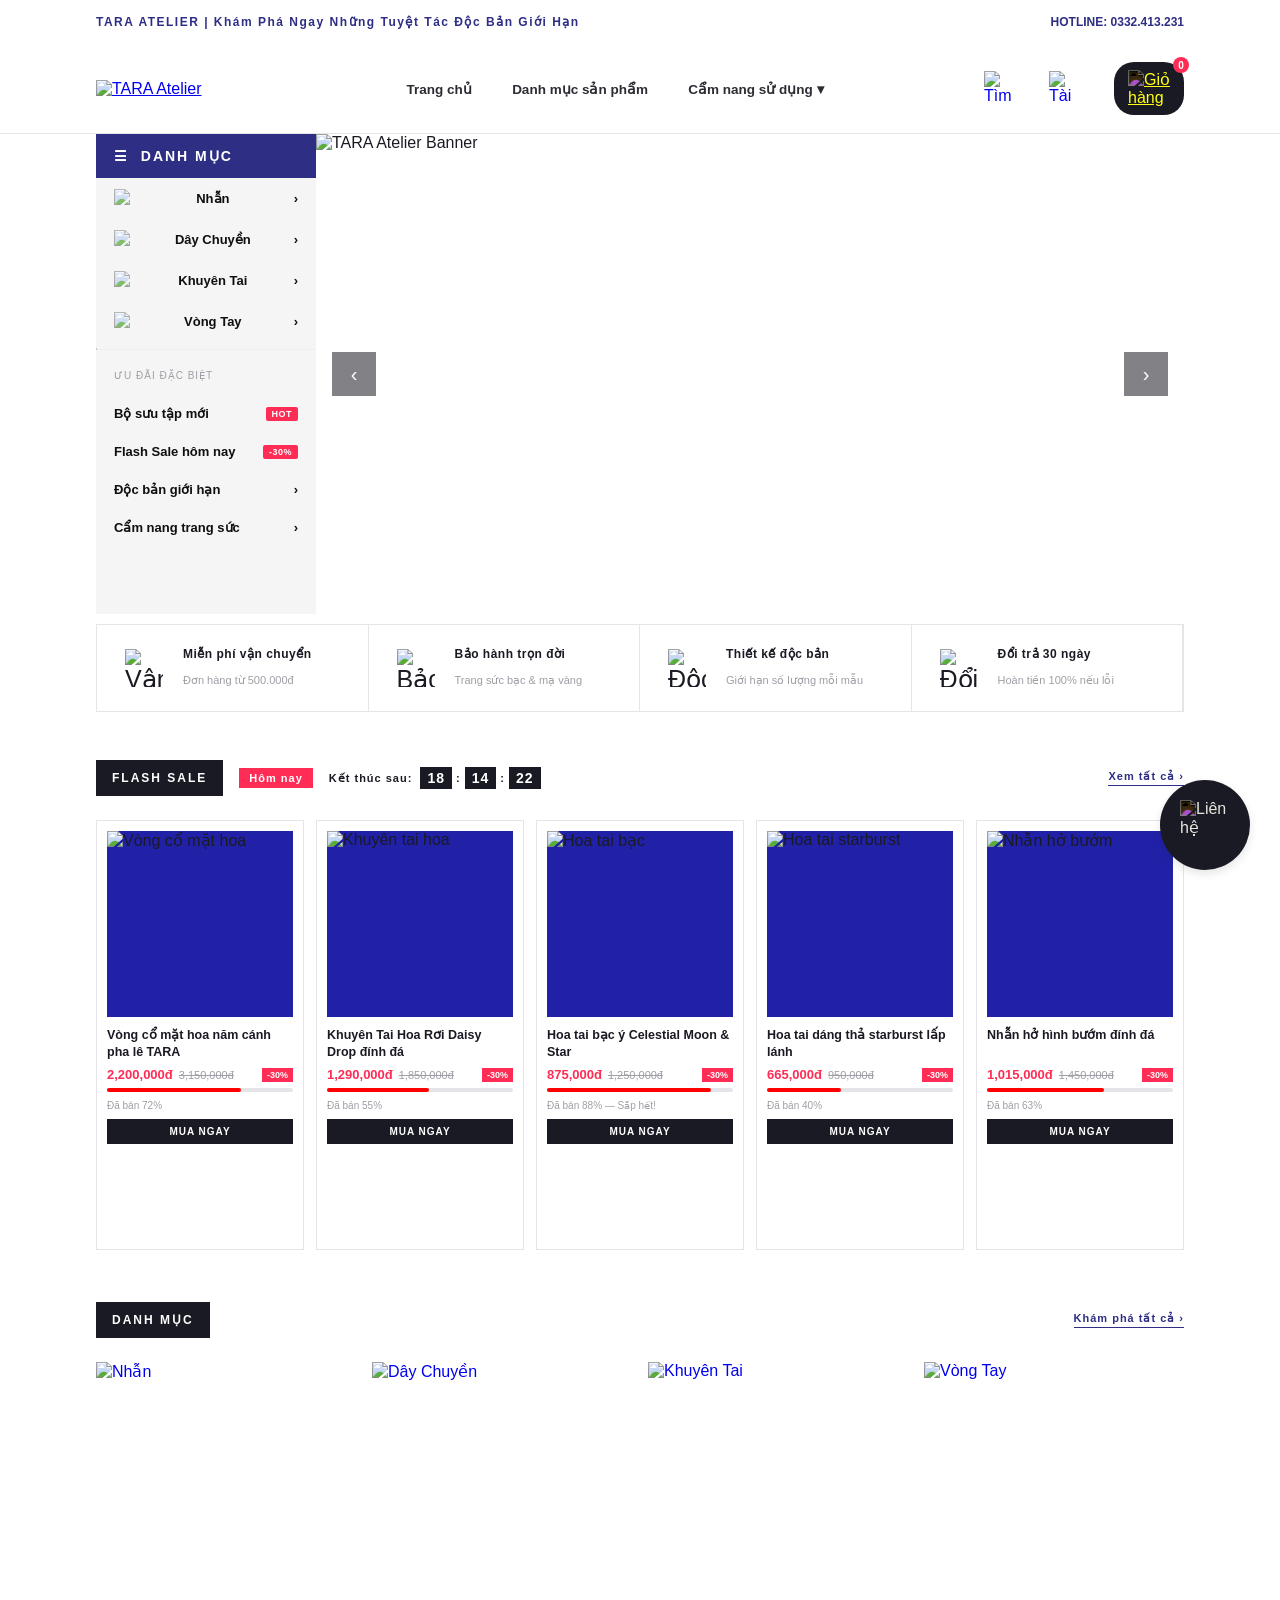
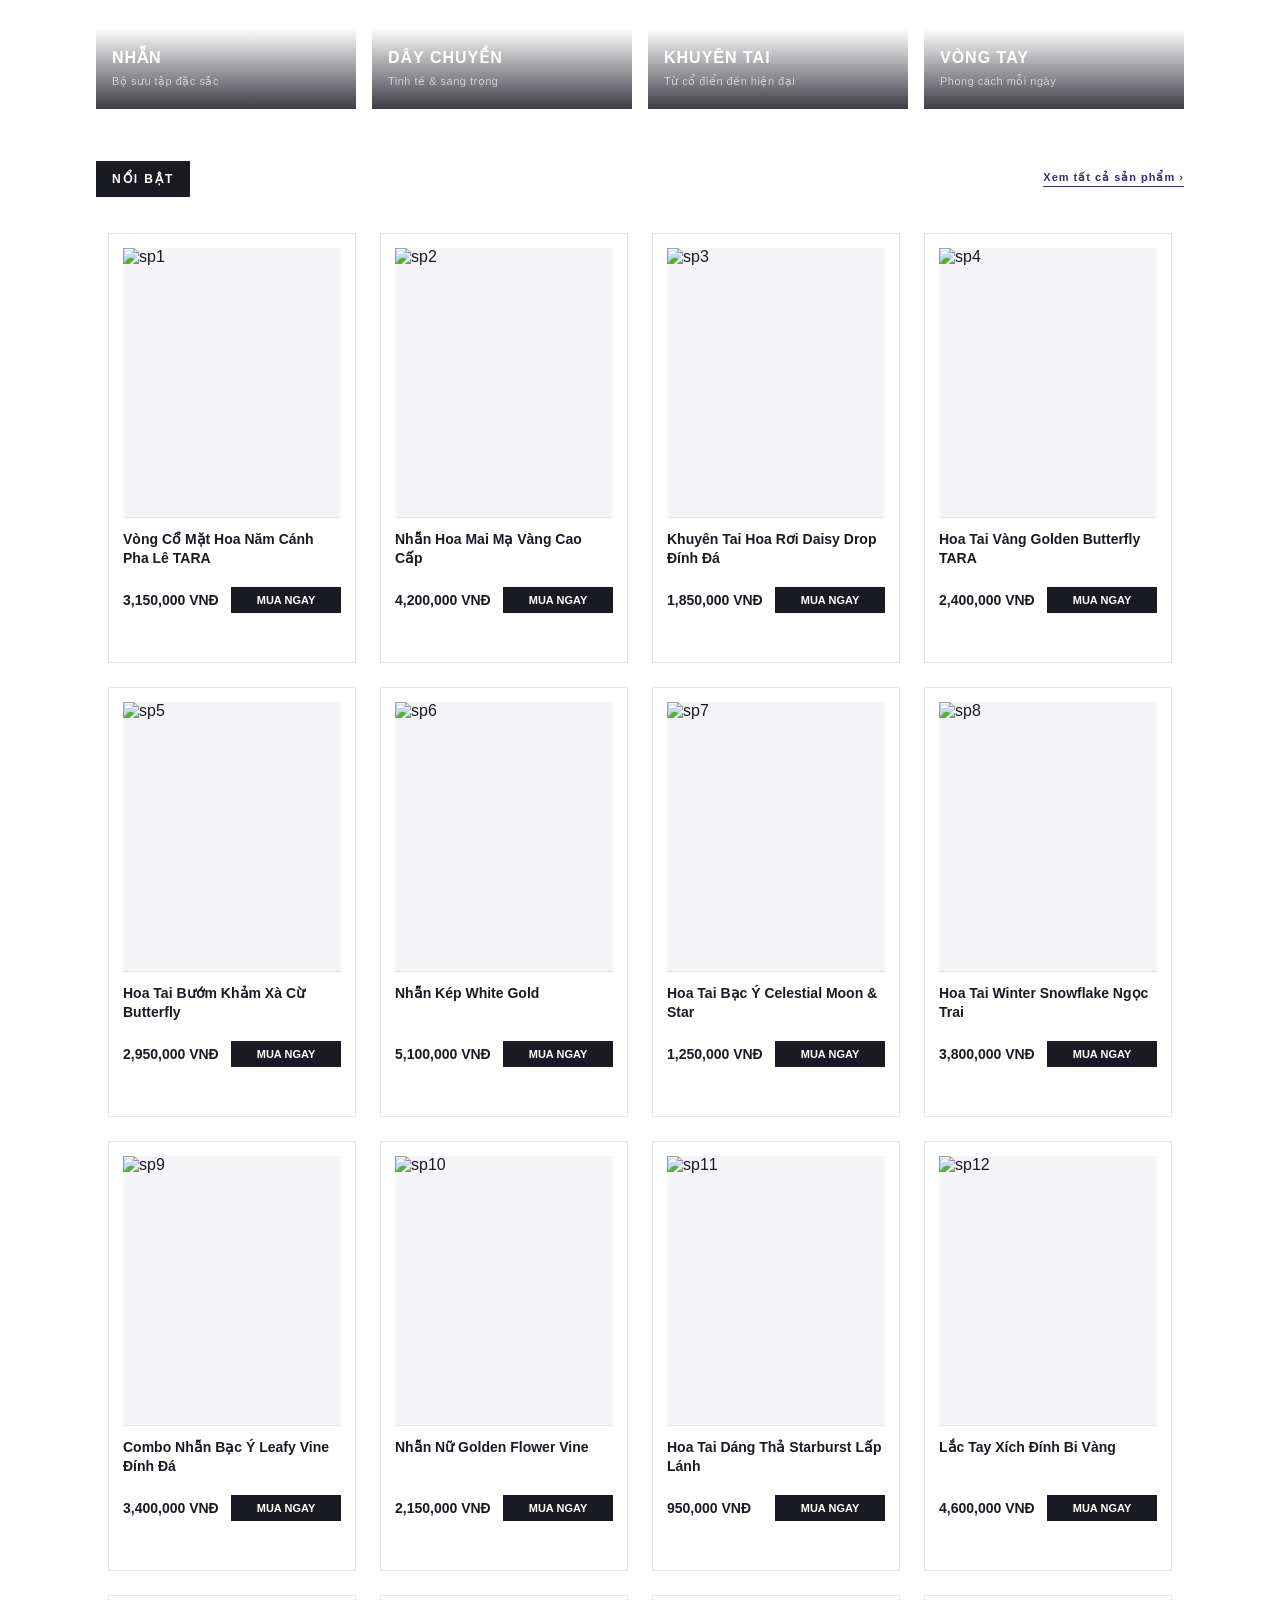
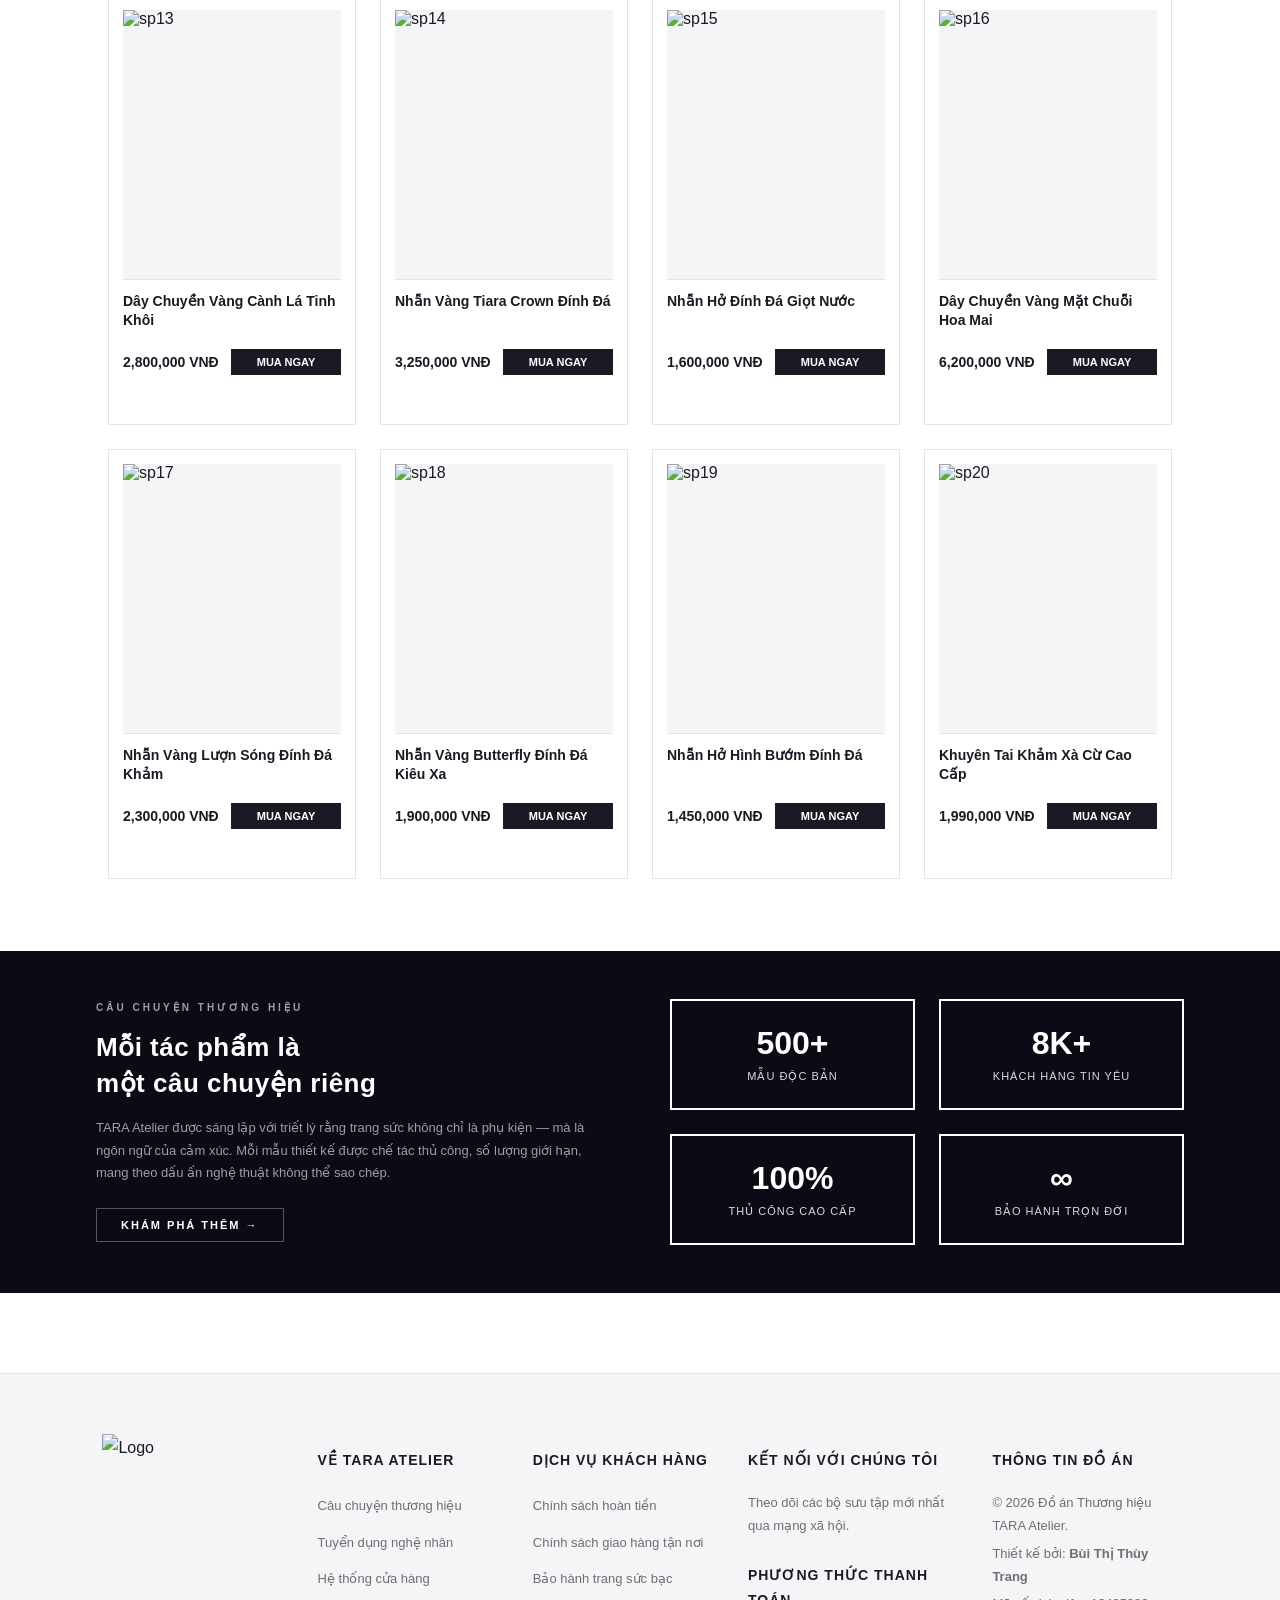
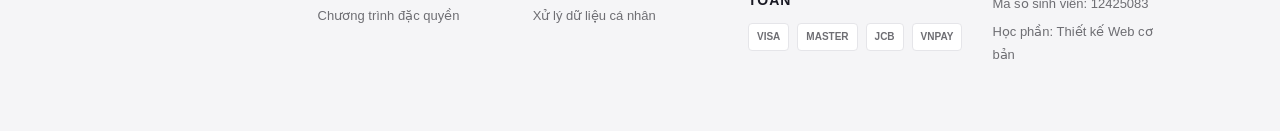
==== index.html @ 20d29745 "Add files via upload" ====
<!DOCTYPE html>
<html lang="vi">
<head>
    <meta charset="UTF-8">
    <meta name="viewport" content="width=device-width, initial-scale=1.0">
    <title>TARA Atelier | Trang Sức Thiết Kế Độc Bản</title>
    <link rel="stylesheet" href="style.css">
    <style>
        #hero-section {
            width: 85%;
            margin: 0 auto;
            display: grid;
            grid-template-columns: 220px 1fr;
            gap: 0;
            min-height: 480px;
        }

        #sidebar-nav {
            background: whitesmoke;
            padding: 0;
        }
        #sidebar-nav .sid-header {
            padding: 14px 18px;
            background: #2e2e85;
            font-size: 14px;
            font-weight: 700;
            letter-spacing: 2px;
            color: #fff;
            text-transform: uppercase;
            display: flex;
            align-items: center;
            gap: 8px;
        }
        #sidebar-nav ul { list-style: none; margin: 0; padding: 0; }
        #sidebar-nav ul li a {
            display: flex;
            align-items: center;
            justify-content: space-between;
            padding: 11px 18px;
            font-size: 13px;
            font-weight: 600;
            color: #0f0f0f;
            text-decoration: none;
            border-bottom: 1px solid rgba(255,255,255,0.06);
        }
        #sidebar-nav ul li a:hover { background-color: #e2e2e6; }
        #sidebar-nav .sid-divider {
            border-top: 1px solid whitesmoke;
            margin: 6px 0;
        }
        #sidebar-nav .sid-promo {
            padding: 14px 18px;
            font-size: 10px;
            color: #9E9EA6;
            letter-spacing: 1px;
            text-transform: uppercase;
        }
        #sidebar-nav .sid-badge {
            font-size: 9px;
            background: #FF2D55;
            color: #fff;
            padding: 2px 6px;
            border-radius: 2px;
            letter-spacing: 0.5px;
        }
        #hero-slideshow {
            width: 100%;
            height: 480px;
            overflow: hidden;
            position: relative;
        }
        #hero-slideshow img {
            width: 100%;
            height: 100%;
            object-fit: cover;
            display: block;
        }
        #benefits-bar {
            width: 85%;
            margin: 10px auto;
            display: grid;
            grid-template-columns: repeat(4, 1fr);
            border: 1px solid #E5E5E9;
        }
        .benefit-item {
            display: flex;
            align-items: center;
            font-size: 25px;
            gap: 12px;
            padding: 16px 20px;
            border-right: 1px solid #E5E5E9;
        }
        .benefit-icon {
            width: 54px;
            height: 54px;
            display: flex;
            align-items: center;
            justify-content: center;
            flex-shrink: 0;
            padding: 8px;
        }
        .benefit-icon img {
            width: 100%;
            height: 100%;
            object-fit: contain;
        }
        .sid-icon {
            width: 18px;
            height: 18px;
            object-fit: contain;
            opacity: 0.75;
            flex-shrink: 0;
        }
        .benefit-text strong {
            display: block;
            font-size: 12px;
            font-weight: 700;
            color: #1A1A24;
            letter-spacing: 0.5px;
        }
        .benefit-text span {
            font-size: 11px;
            color: #9E9EA6;
        }

        #flash-sale-section {
            width: 85%;
            margin: 48px auto 0;
        }
        .section-header {
            display: flex;
            align-items: center;
            justify-content: space-between;
            margin-bottom: 24px;
        }
        .section-title-block {
            display: flex;
            align-items: center;
            gap: 16px;
        }
        .section-label {
            background: #1A1A24;
            color: #fff;
            font-size: 12px;
            font-weight: bolder;
            letter-spacing: 2px;
            text-transform: uppercase;
            padding: 0 16px;
            height: 36px;
            display: flex;
            align-items: center;
        }
        .flash-badge {
            background: #FF2D55;
            color: #fff;
            font-size: 11px;
            font-weight: 700;
            padding: 4px 10px;
            letter-spacing: 1px;
            display: flex;
            align-items: center;
        }
        #flash-countdown {
            font-size: 11px;
            font-weight: 700;
            color: #1A1A24;
            letter-spacing: 1px;
            display: flex;
            align-items: center;
            gap: 4px;
        }
        #flash-countdown .tc {
            background: #1A1A24;
            color: #fff;
            padding: 3px 7px;
            font-size: 14px;
        }
        .see-all-link {
            font-size: 11px;
            font-weight: 700;
            color: #2e2e85;
            text-decoration: none;
            letter-spacing: 1px;
            border-bottom: 1px solid #2e2e85;
            padding-bottom: 2px;
        }
        .see-all-link:hover { opacity: 0.7; }
        #flash-sale-row {
            display: grid;
            grid-template-columns: repeat(5, 1fr);
            gap: 12px;
        }
        .flash-item {
            position: relative;
            background: #fff;
            border: 1px solid #E5E5E9;
            padding: 10px;
            display: flex;
            flex-direction: column;
            cursor: pointer;
        }
        .flash-item .fi-img-wrap {
            width: 100%;
            aspect-ratio: 1;
            background: #2121a7;
            overflow: hidden;
            margin-bottom: 10px;
        }
        .flash-item .fi-img-wrap img {
            width: 100%;
            height: 100%;
            object-fit: cover;
        }
        .flash-item .fi-name {
            font-size: 12.5px;
            font-weight: 600;
            color: #1A1A24;
            line-height: 1.35;
            margin-bottom: 6px;
            min-height: 34px;
        }
        .flash-item .fi-price-row {
            display: flex;
            align-items: center;
            gap: 6px;
            margin-bottom: 6px;
        }
        .flash-item .fi-price {
            font-size: 13px;
            font-weight: 700;
            color: #FF2D55;
        }
        .flash-item .fi-old-price {
            font-size: 11px;
            color: #9E9EA6;
            text-decoration: line-through;
        }
        .flash-item .fi-discount {
            font-size: 9px;
            font-weight: 700;
            background: #FF2D55;
            color: #fff;
            padding: 2px 5px;
            margin-left: auto;
        }

        .fi-progress-wrap {
            width: 100%;
            height: 4px;
            background: #E5E5E9;
            border-radius: 2px;
            margin-bottom: 8px;
        }
        .fi-progress-bar {
            height: 100%;
            background-color: red;
            border-radius: 2px;
        }
        .fi-sold-text {
            font-size: 10px;
            color: #9E9EA6;
            margin-bottom: 8px;
        }
        .flash-item .btn-add-to-cart {
            width: 100%;
            padding: 6px 0;
            text-align: center;
            font-size: 10px;
            font-weight: 700;
            letter-spacing: 1px;
            background: #1A1A24;
            border: 1px solid #1A1A24;
            color: #fff;
            cursor: pointer;
        }
        .flash-item .btn-add-to-cart:hover { background: #2e2e85 }
        
        #category-showcase {
            width: 85%;
            margin: 52px auto 0;
        }
        #cat-grid {
            display: grid;
            grid-template-columns: repeat(4, 1fr);
            gap: 16px;
        }
        .cat-card {
            position: relative;
            overflow: hidden;
            aspect-ratio: 3/4;
            cursor: pointer;
            display: flex;
            align-items: flex-end;
        }
        .cat-card img {
            position: absolute;
            width: 100%;
            height: 100%;
            object-fit: cover;
            transition: transform .4s ease;
        }
        .cat-card:hover img { transform: scale(1.06); }
        .cat-card-overlay {
            position: relative;
            z-index: 2;
            width: 100%;
            padding: 20px 16px;
            background: linear-gradient(to top, rgba(26,26,36,.85) 0%, transparent 100%);
        }
        .cat-card-overlay h3 {
            font-size: 16px;
            font-weight: 700;
            color: #fff;
            letter-spacing: 1px;
            margin: 0 0 4px 0;
            text-transform: uppercase;
        }
        .cat-card-overlay span {
            font-size: 11px;
            color: rgba(255,255,255,0.65);
            letter-spacing: 0.5px;
        }

        #featured-products {
            width: 85%;
            margin: 52px auto 0;
        }

        #brand-strip {
            width: 100%;
            background: #0b0b16;
            margin: 60px 0 0;
            padding: 48px 0;
        }
        #brand-strip-inner {
            width: 85%;
            margin: 0 auto;
            display: grid;
            grid-template-columns: 1fr 1fr;
            gap: 60px;
            align-items: center;
        }
        .brand-story-text .bs-tag {
            font-size: 10px;
            font-weight: 700;
            letter-spacing: 3px;
            color: #9E9EA6;
            text-transform: uppercase;
            display: block;
            margin-bottom: 16px;
        }
        .brand-story-text h2 {
            font-size: 26px;
            font-weight: 700;
            color: #fff;
            line-height: 1.4;
            margin: 0 0 16px;
            letter-spacing: 0.5px;
        }
        .brand-story-text p {
            font-size: 13px;
            color: #9E9EA6;
            line-height: 1.7;
            margin: 0 0 24px;
        }
        .brand-story-text a {
            display: inline-block;
            font-size: 11px;
            font-weight: 700;
            letter-spacing: 2px;
            color: #fff;
            text-decoration: none;
            border: 1px solid rgba(255,255,255,0.3);
            padding: 10px 24px;
            transition: border-color .2s;
            text-transform: uppercase;
        }
        .brand-story-text a:hover { border-color: #fff; }
        .brand-stats {
            display: grid;
            grid-template-columns: 1fr 1fr;
            gap: 24px;
        }
        .bs-stat {
            border: 2px solid white;
            padding: 24px 20px;
            text-align: center;
        }
        .bs-stat .bs-num {
            font-size: 32px;
            font-weight: 700;
            color: #fff;
            display: block;
            margin-bottom: 4px;
        }
        .bs-stat .bs-desc {
            font-size: 11px;
            color: #d9d9e0;
            letter-spacing: 1px;
            text-transform: uppercase;
        }

        @media (max-width: 767px) {
            #hero-section { grid-template-columns: 1fr; }
            #sidebar-nav { display: none; }
            #hero-slideshow { height: 220px; }
            #benefits-bar { grid-template-columns: 1fr 1fr; }
            .benefit-item:nth-child(2) { border-right: none; }
            .benefit-item:nth-child(3) { border-right: 1px solid #E5E5E9; }
            #flash-sale-row { grid-template-columns: repeat(2, 1fr); }
            #cat-grid { grid-template-columns: repeat(2, 1fr); }
            #flash-sale-section, #category-showcase, #featured-products { width: 95%; }
            #hero-section, #benefits-bar { width: 100%; }
            #brand-strip-inner { grid-template-columns: 1fr; gap: 30px; }
        }
        @media (min-width: 768px) and (max-width: 1179px) {
            #hero-section { grid-template-columns: 180px 1fr; width: 95%; }
            #benefits-bar { width: 95%; }
            #flash-sale-row { grid-template-columns: repeat(3, 1fr); }
            #cat-grid { grid-template-columns: repeat(2, 1fr); }
            #flash-sale-section, #category-showcase, #featured-products { width: 95%; }
        }
    </style>
</head>
<body>
    <div id="top">
        <div id="top-content">
            <div id="top-left">TARA ATELIER | Khám Phá Ngay Những Tuyệt Tác Độc Bản Giới Hạn</div>
            <div id="top-right">HOTLINE: 0332.413.231</div>
        </div>
    </div>

    <div id="header">
        <div id="banner">
            <div class="logo">
                <a href="index.html"><img src="images/logoTara.png" alt="TARA Atelier"></a>
            </div>
            <div id="menu">
                <ul>
                    <li><a href="index.html">Trang chủ</a></li>
                    <li>
                        <a href="sanpham.html">Danh mục sản phẩm</a>
                        <ul>
                            <li><a href="sanpham.html#nhan">Nhẫn</a></li>
                            <li><a href="sanpham.html#daychuyen">Dây Chuyền</a></li>
                            <li><a href="sanpham.html#khuyentai">Khuyên Tai</a></li>
                            <li><a href="sanpham.html#vongtay">Vòng Tay</a></li>
                        </ul>
                    </li>
                    <li>
                        <a href="camnang.html">Cẩm nang sử dụng ▾</a>
                        <ul>
                            <li><a href="camnang.html#sizeNhan">Cách đo size nhẫn</a></li>
                            <li><a href="camnang.html#bao-quan">Bảo quản trang sức bạc</a></li>
                        </ul>
                    </li>
                </ul>
            </div>
            <div class="header-right-icons">
                <a href="#" class="nav-icon-link" title="Tìm kiếm">
                    <img src="images/find.png" alt="Tìm kiếm" class="nav-img-icon">
                </a>
                <a href="taikhoan.html" class="nav-icon-link" title="Tài khoản">
                    <img src="images/account.png" alt="Tài khoản" class="nav-img-icon">
                </a>
                <div id="cart-content" title="Giỏ hàng">
                    <a href="giohang.html"><img src="images/cart.png" alt="Giỏ hàng" class="nav-img-icon cart-icon-img"></a>
                    <span class="cart-badge">0</span>
                </div>
            </div>
        </div>
    </div>

    <div id="hero-section">
        <nav id="sidebar-nav">
            <div class="sid-header">☰ &nbsp;Danh mục</div>
            <ul>
                <li><a href="#"><img src="images/icon-nhan.png" class="sid-icon" alt="Nhẫn"> Nhẫn <span class="sid-arrow">›</span></a></li>
                <li><a href="#"><img src="images/icon-daychuyen.png" class="sid-icon" alt="Dây Chuyền"> Dây Chuyền <span class="sid-arrow">›</span></a></li>
                <li><a href="#"><img src="images/icon-khuyentai.png" class="sid-icon" alt="Khuyên Tai"> Khuyên Tai <span class="sid-arrow">›</span></a></li>
                <li><a href="#"><img src="images/icon-vongtay.png" class="sid-icon" alt="Vòng Tay"> Vòng Tay <span class="sid-arrow">›</span></a></li>
            </ul>
            <hr class="sid-divider">
            <div class="sid-promo">Ưu đãi đặc biệt</div>
            <ul>
                <li>
                    <a href="sanpham.html">
                        Bộ sưu tập mới
                        <span class="sid-badge">HOT</span>
                    </a>
                </li>
                <li>
                    <a href="sanpham.html">
                        Flash Sale hôm nay
                        <span class="sid-badge">-30%</span>
                    </a>
                </li>
                <li><a href="sanpham.html">Độc bản giới hạn <span class="sid-arrow">›</span></a></li>
                <li><a href="camnang.html">Cẩm nang trang sức <span class="sid-arrow">›</span></a></li>
            </ul>
        </nav>
        <div id="slideshow">
            <img id="banner-img" src="images/banner1.jpg" alt="TARA Atelier Banner">
        </div>
    </div>

    <div id="benefits-bar">
        <div class="benefit-item">
            <div class="benefit-icon">
                <img src="images/icon-vanchuyen.jpg" alt="Vận chuyển">
            </div>
            <div class="benefit-text">
                <strong>Miễn phí vận chuyển</strong>
                <span>Đơn hàng từ 500.000đ</span>
            </div>
        </div>
        <div class="benefit-item">
            <div class="benefit-icon">
                <img src="images/icon-baohanh.png" alt="Bảo hành">
            </div>
            <div class="benefit-text">
                <strong>Bảo hành trọn đời</strong>
                <span>Trang sức bạc &amp; mạ vàng</span>
            </div>
        </div>
        <div class="benefit-item">
            <div class="benefit-icon">
                <img src="images/icon-docban.png" alt="Độc bản">
            </div>
            <div class="benefit-text">
                <strong>Thiết kế độc bản</strong>
                <span>Giới hạn số lượng mỗi mẫu</span>
            </div>
        </div>
        <div class="benefit-item">
            <div class="benefit-icon">
                <img src="images/icon-doitra.jpg" alt="Đổi trả">
            </div>
            <div class="benefit-text">
                <strong>Đổi trả 30 ngày</strong>
                <span>Hoàn tiền 100% nếu lỗi</span>
            </div>
        </div>
    </div>

    <div id="flash-sale-section">
        <div class="section-header">
            <div class="section-title-block">
                <div class="section-label">Flash Sale</div>
                <div class="flash-badge">Hôm nay</div>
                <div id="flash-countdown">
                    Kết thúc sau:&nbsp;
                    <span class="tc" id="fc-h">00</span> :
                    <span class="tc" id="fc-m">00</span> :
                    <span class="tc" id="fc-s">00</span>
                </div>
            </div>
            <a href="sanpham.html" class="see-all-link">Xem tất cả ›</a>
        </div>

        <div id="flash-sale-row">
            <div class="flash-item product-item">
                <div class="fi-img-wrap">
                    <img src="images/sp1.jpg" alt="Vòng cổ mặt hoa">
                </div>
                <div class="fi-name">Vòng cổ mặt hoa năm cánh pha lê TARA</div>
                <div class="fi-price-row">
                    <span class="fi-price">2,200,000đ</span>
                    <span class="fi-old-price">3,150,000đ</span>
                    <span class="fi-discount">-30%</span>
                </div>
                <div class="fi-progress-wrap"><div class="fi-progress-bar" style="width:72%"></div></div>
                <div class="fi-sold-text">Đã bán 72%</div>
                <button class="btn-add-to-cart">MUA NGAY</button>
                <p class="name" style="display:none">Vòng cổ mặt hoa năm cánh pha lê TARA</p>
                <span class="price" style="display:none">2200000</span>
            </div>
            <div class="flash-item product-item">
                <div class="fi-img-wrap">
                    <img src="images/sp3.jpg" alt="Khuyên tai hoa">
                </div>
                <div class="fi-name">Khuyên Tai Hoa Rơi Daisy Drop đính đá</div>
                <div class="fi-price-row">
                    <span class="fi-price">1,290,000đ</span>
                    <span class="fi-old-price">1,850,000đ</span>
                    <span class="fi-discount">-30%</span>
                </div>
                <div class="fi-progress-wrap"><div class="fi-progress-bar" style="width:55%"></div></div>
                <div class="fi-sold-text">Đã bán 55%</div>
                <button class="btn-add-to-cart">MUA NGAY</button>
                <p class="name" style="display:none">Khuyên Tai Hoa Rơi Daisy Drop đính đá</p>
                <span class="price" style="display:none">1290000</span>
            </div>
            <div class="flash-item product-item">
                <div class="fi-img-wrap">
                    <img src="images/sp7.jpg" alt="Hoa tai bạc">
                </div>
                <div class="fi-name">Hoa tai bạc ý Celestial Moon &amp; Star</div>
                <div class="fi-price-row">
                    <span class="fi-price">875,000đ</span>
                    <span class="fi-old-price">1,250,000đ</span>
                    <span class="fi-discount">-30%</span>
                </div>
                <div class="fi-progress-wrap"><div class="fi-progress-bar" style="width:88%"></div></div>
                <div class="fi-sold-text">Đã bán 88% — Sắp hết!</div>
                <button class="btn-add-to-cart">MUA NGAY</button>
                <p class="name" style="display:none">Hoa tai bạc ý Celestial Moon & Star</p>
                <span class="price" style="display:none">875000</span>
            </div>
            <div class="flash-item product-item">
                <div class="fi-img-wrap">
                    <img src="images/sp11.jpg" alt="Hoa tai starburst">
                </div>
                <div class="fi-name">Hoa tai dáng thả starburst lấp lánh</div>
                <div class="fi-price-row">
                    <span class="fi-price">665,000đ</span>
                    <span class="fi-old-price">950,000đ</span>
                    <span class="fi-discount">-30%</span>
                </div>
                <div class="fi-progress-wrap"><div class="fi-progress-bar" style="width:40%"></div></div>
                <div class="fi-sold-text">Đã bán 40%</div>
                <button class="btn-add-to-cart">MUA NGAY</button>
                <p class="name" style="display:none">Hoa tai dáng thả starburst lấp lánh</p>
                <span class="price" style="display:none">665000</span>
            </div>
            <div class="flash-item product-item">
                <div class="fi-img-wrap">
                    <img src="images/sp19.jpg" alt="Nhẫn hở bướm">
                </div>
                <div class="fi-name">Nhẫn hở hình bướm đính đá</div>
                <div class="fi-price-row">
                    <span class="fi-price">1,015,000đ</span>
                    <span class="fi-old-price">1,450,000đ</span>
                    <span class="fi-discount">-30%</span>
                </div>
                <div class="fi-progress-wrap"><div class="fi-progress-bar" style="width:63%"></div></div>
                <div class="fi-sold-text">Đã bán 63%</div>
                <button class="btn-add-to-cart">MUA NGAY</button>
                <p class="name" style="display:none">Nhẫn hở hình bướm đính đá</p>
                <span class="price" style="display:none">1015000</span>
            </div>
        </div>
    </div>

    <div id="category-showcase">
        <div class="section-header">
            <div class="section-title-block">
                <div class="section-label">Danh Mục</div>
            </div>
            <a href="sanpham.html" class="see-all-link">Khám phá tất cả ›</a>
        </div>
        <div id="cat-grid">
            <a href="sanpham.html#nhan" style="text-decoration:none;">
                <div class="cat-card cat-bg-1">
                    <img src="images/sp2.jpg" alt="Nhẫn">
                    <div class="cat-card-overlay">
                        <h3>Nhẫn</h3>
                        <span>Bộ sưu tập đặc sắc</span>
                    </div>
                </div>
            </a>
            <a href="sanpham.html#daychuyen" style="text-decoration:none;">
                <div class="cat-card cat-bg-2">
                    <img src="images/sp13.jpg" alt="Dây Chuyền">
                    <div class="cat-card-overlay">
                        <h3>Dây Chuyền</h3>
                        <span>Tinh tế & sang trọng</span>
                    </div>
                </div>
            </a>
            <a href="sanpham.html#khuyentai" style="text-decoration:none;">
                <div class="cat-card cat-bg-3">
                    <img src="images/sp4.jpg" alt="Khuyên Tai">
                    <div class="cat-card-overlay">
                        <h3>Khuyên Tai</h3>
                        <span>Từ cổ điển đến hiện đại</span>
                    </div>
                </div>
            </a>
            <a href="sanpham.html#vongtay" style="text-decoration:none;">
                <div class="cat-card cat-bg-4">
                    <img src="images/sp12.jpg" alt="Vòng Tay">
                    <div class="cat-card-overlay">
                        <h3>Vòng Tay</h3>
                        <span>Phong cách mỗi ngày</span>
                    </div>
                </div>
            </a>
        </div>
    </div>

    <div id="featured-products">
        <div class="section-header">
            <div class="section-title-block">
                <div class="section-label">Nổi Bật</div>
            </div>
            <a href="sanpham.html" class="see-all-link">Xem tất cả sản phẩm ›</a>
        </div>

        <div class="list-product-new">
            <div class="col-3"><div class="product-item">
                <div class="photo-wrap"><img src="images/sp1.jpg" class="sp-img" alt="sp1"></div>
                <p class="name">Vòng cổ mặt hoa năm cánh pha lê TARA</p>
                <div class="product-meta">
                    <span class="price">3,150,000 VNĐ</span>
                    <button class="btn-add-to-cart">MUA NGAY</button>
                </div>
            </div></div>
            <div class="col-3"><div class="product-item">
                <div class="photo-wrap"><img src="images/sp2.jpg" class="sp-img" alt="sp2"></div>
                <p class="name">Nhẫn hoa mai mạ vàng cao cấp</p>
                <div class="product-meta">
                    <span class="price">4,200,000 VNĐ</span>
                    <button class="btn-add-to-cart">MUA NGAY</button>
                </div>
            </div></div>
            <div class="col-3"><div class="product-item">
                <div class="photo-wrap"><img src="images/sp3.jpg" class="sp-img" alt="sp3"></div>
                <p class="name">Khuyên Tai Hoa Rơi Daisy Drop đính đá</p>
                <div class="product-meta">
                    <span class="price">1,850,000 VNĐ</span>
                    <button class="btn-add-to-cart">MUA NGAY</button>
                </div>
            </div></div>
            <div class="col-3"><div class="product-item">
                <div class="photo-wrap"><img src="images/sp4.jpg" class="sp-img" alt="sp4"></div>
                <p class="name">Hoa tai vàng golden butterfly TARA</p>
                <div class="product-meta">
                    <span class="price">2,400,000 VNĐ</span>
                    <button class="btn-add-to-cart">MUA NGAY</button>
                </div>
            </div></div>
            <div class="col-3"><div class="product-item">
                <div class="photo-wrap"><img src="images/sp5.jpg" class="sp-img" alt="sp5"></div>
                <p class="name">Hoa tai bướm khảm xà cừ butterfly</p>
                <div class="product-meta">
                    <span class="price">2,950,000 VNĐ</span>
                    <button class="btn-add-to-cart">MUA NGAY</button>
                </div>
            </div></div>
            <div class="col-3"><div class="product-item">
                <div class="photo-wrap"><img src="images/sp6.jpg" class="sp-img" alt="sp6"></div>
                <p class="name">Nhẫn kép White gold</p>
                <div class="product-meta">
                    <span class="price">5,100,000 VNĐ</span>
                    <button class="btn-add-to-cart">MUA NGAY</button>
                </div>
            </div></div>
            <div class="col-3"><div class="product-item">
                <div class="photo-wrap"><img src="images/sp7.jpg" class="sp-img" alt="sp7"></div>
                <p class="name">Hoa tai bạc ý Celestial Moon &amp; Star</p>
                <div class="product-meta">
                    <span class="price">1,250,000 VNĐ</span>
                    <button class="btn-add-to-cart">MUA NGAY</button>
                </div>
            </div></div>
            <div class="col-3"><div class="product-item">
                <div class="photo-wrap"><img src="images/sp8.jpg" class="sp-img" alt="sp8"></div>
                <p class="name">Hoa tai winter snowflake ngọc trai</p>
                <div class="product-meta">
                    <span class="price">3,800,000 VNĐ</span>
                    <button class="btn-add-to-cart">MUA NGAY</button>
                </div>
            </div></div>
            <div class="col-3"><div class="product-item">
                <div class="photo-wrap"><img src="images/sp9.jpg" class="sp-img" alt="sp9"></div>
                <p class="name">Combo nhẫn bạc ý leafy vine đính đá</p>
                <div class="product-meta">
                    <span class="price">3,400,000 VNĐ</span>
                    <button class="btn-add-to-cart">MUA NGAY</button>
                </div>
            </div></div>
            <div class="col-3"><div class="product-item">
                <div class="photo-wrap"><img src="images/sp10.jpg" class="sp-img" alt="sp10"></div>
                <p class="name">Nhẫn nữ Golden flower vine</p>
                <div class="product-meta">
                    <span class="price">2,150,000 VNĐ</span>
                    <button class="btn-add-to-cart">MUA NGAY</button>
                </div>
            </div></div>
            <div class="col-3"><div class="product-item">
                <div class="photo-wrap"><img src="images/sp11.jpg" class="sp-img" alt="sp11"></div>
                <p class="name">Hoa tai dáng thả starburst lấp lánh</p>
                <div class="product-meta">
                    <span class="price">950,000 VNĐ</span>
                    <button class="btn-add-to-cart">MUA NGAY</button>
                </div>
            </div></div>
            <div class="col-3"><div class="product-item">
                <div class="photo-wrap"><img src="images/sp12.jpg" class="sp-img" alt="sp12"></div>
                <p class="name">Lắc tay xích đính bi vàng</p>
                <div class="product-meta">
                    <span class="price">4,600,000 VNĐ</span>
                    <button class="btn-add-to-cart">MUA NGAY</button>
                </div>
            </div></div>
            <div class="col-3"><div class="product-item">
                <div class="photo-wrap"><img src="images/sp13.jpg" class="sp-img" alt="sp13"></div>
                <p class="name">Dây chuyền vàng cành lá tinh khôi</p>
                <div class="product-meta">
                    <span class="price">2,800,000 VNĐ</span>
                    <button class="btn-add-to-cart">MUA NGAY</button>
                </div>
            </div></div>
            <div class="col-3"><div class="product-item">
                <div class="photo-wrap"><img src="images/sp14.jpg" class="sp-img" alt="sp14"></div>
                <p class="name">Nhẫn vàng tiara crown đính đá</p>
                <div class="product-meta">
                    <span class="price">3,250,000 VNĐ</span>
                    <button class="btn-add-to-cart">MUA NGAY</button>
                </div>
            </div></div>
            <div class="col-3"><div class="product-item">
                <div class="photo-wrap"><img src="images/sp15.jpg" class="sp-img" alt="sp15"></div>
                <p class="name">Nhẫn hở đính đá giọt nước</p>
                <div class="product-meta">
                    <span class="price">1,600,000 VNĐ</span>
                    <button class="btn-add-to-cart">MUA NGAY</button>
                </div>
            </div></div>
            <div class="col-3"><div class="product-item">
                <div class="photo-wrap"><img src="images/sp16.jpg" class="sp-img" alt="sp16"></div>
                <p class="name">Dây chuyền vàng mặt chuỗi hoa mai</p>
                <div class="product-meta">
                    <span class="price">6,200,000 VNĐ</span>
                    <button class="btn-add-to-cart">MUA NGAY</button>
                </div>
            </div></div>
            <div class="col-3"><div class="product-item">
                <div class="photo-wrap"><img src="images/sp17.jpg" class="sp-img" alt="sp17"></div>
                <p class="name">Nhẫn vàng lượn sóng đính đá khảm</p>
                <div class="product-meta">
                    <span class="price">2,300,000 VNĐ</span>
                    <button class="btn-add-to-cart">MUA NGAY</button>
                </div>
            </div></div>
            <div class="col-3"><div class="product-item">
                <div class="photo-wrap"><img src="images/sp18.jpg" class="sp-img" alt="sp18"></div>
                <p class="name">Nhẫn vàng butterfly đính đá kiêu xa</p>
                <div class="product-meta">
                    <span class="price">1,900,000 VNĐ</span>
                    <button class="btn-add-to-cart">MUA NGAY</button>
                </div>
            </div></div>
            <div class="col-3"><div class="product-item">
                <div class="photo-wrap"><img src="images/sp19.jpg" class="sp-img" alt="sp19"></div>
                <p class="name">Nhẫn hở hình bướm đính đá</p>
                <div class="product-meta">
                    <span class="price">1,450,000 VNĐ</span>
                    <button class="btn-add-to-cart">MUA NGAY</button>
                </div>
            </div></div>
            <div class="col-3"><div class="product-item">
                <div class="photo-wrap"><img src="images/sp20.jpg" class="sp-img" alt="sp20"></div>
                <p class="name">Khuyên tai khảm xà cừ cao cấp</p>
                <div class="product-meta">
                    <span class="price">1,990,000 VNĐ</span>
                    <button class="btn-add-to-cart">MUA NGAY</button>
                </div>
            </div></div>
        </div>
    </div>

    <div id="brand-strip">
        <div id="brand-strip-inner">
            <div class="brand-story-text">
                <span class="bs-tag">Câu chuyện thương hiệu</span>
                <h2>Mỗi tác phẩm là<br>một câu chuyện riêng</h2>
                <p>TARA Atelier được sáng lập với triết lý rằng trang sức không chỉ là phụ kiện — mà là ngôn ngữ của cảm xúc. Mỗi mẫu thiết kế được chế tác thủ công, số lượng giới hạn, mang theo dấu ấn nghệ thuật không thể sao chép.</p>
                <a href="camnang.html">Khám phá thêm →</a>
            </div>
            <div class="brand-stats">
                <div class="bs-stat">
                    <span class="bs-num">500+</span>
                    <span class="bs-desc">Mẫu độc bản</span>
                </div>
                <div class="bs-stat">
                    <span class="bs-num">8K+</span>
                    <span class="bs-desc">Khách hàng tin yêu</span>
                </div>
                <div class="bs-stat">
                    <span class="bs-num">100%</span>
                    <span class="bs-desc">Thủ công cao cấp</span>
                </div>
                <div class="bs-stat">
                    <span class="bs-num">∞</span>
                    <span class="bs-desc">Bảo hành trọn đời</span>
                </div>
            </div>
        </div>
    </div>

    <div id="footer">
        <div class="footer-item">
            <img src="images/logoTara.png" alt="Logo" style="max-height: 250px; margin: 0px;">
        </div>
        <div class="footer-item">
            <h3>VỀ TARA ATELIER</h3>
            <ul>
                <li><a href="#">Câu chuyện thương hiệu</a></li>
                <li><a href="#">Tuyển dụng nghệ nhân</a></li>
                <li><a href="#">Hệ thống cửa hàng</a></li>
                <li><a href="#">Chương trình đặc quyền</a></li>
            </ul>
        </div>
        <div class="footer-item">
            <h3>DỊCH VỤ KHÁCH HÀNG</h3>
            <ul>
                <li><a href="#">Chính sách hoàn tiền</a></li>
                <li><a href="#">Chính sách giao hàng tận nơi</a></li>
                <li><a href="#">Bảo hành trang sức bạc</a></li>
                <li><a href="#">Xử lý dữ liệu cá nhân</a></li>
            </ul>
        </div>
        <div class="footer-item">
            <h3>KẾT NỐI VỚI CHÚNG TÔI</h3>
            <p style="margin-bottom: 15px; font-size: 13px; color: #6E6E73;">Theo dõi các bộ sưu tập mới nhất qua mạng xã hội.</p>
            <h3 style="margin-top: 25px; margin-bottom: 10px;">PHƯƠNG THỨC THANH TOÁN</h3>
            <div class="payment-mock">
                <span class="pay-card">VISA</span>
                <span class="pay-card">MASTER</span>
                <span class="pay-card">JCB</span>
                <span class="pay-card">VNPAY</span>
            </div>
        </div>
        <div class="footer-item" style="display: flex; justify-content: center;">
            <div>
                <h3 style="text-transform: uppercase; font-weight: 600;">Thông tin đồ án</h3>
                <p class="footer-text-small">&copy; 2026 Đồ án Thương hiệu TARA Atelier.</p>
                <p class="footer-text-small">Thiết kế bởi: <strong>Bùi Thị Thùy Trang</strong></p>
                <p class="footer-text-small">Mã số sinh viên: 12425083</p>
                <p class="footer-text-small">Học phần: Thiết kế Web cơ bản</p>
            </div>
        </div>
    </div>

    <div id="quick-contact" title="Liên hệ ngay">
        <img src="images/lienHe.png" id="quick-contact-img" alt="Liên hệ">
    </div>

    <script src="script.js"></script>
    <script>
        (function() {
            function updateCountdown() {
                const now = new Date();
                const end = new Date();
                end.setHours(23, 59, 59, 0);
                const diff = Math.max(0, end - now);
                const h = Math.floor(diff / 3600000);
                const m = Math.floor((diff % 3600000) / 60000);
                const s = Math.floor((diff % 60000) / 1000);
                const pad = n => String(n).padStart(2, '0');
                const fch = document.getElementById('fc-h');
                const fcm = document.getElementById('fc-m');
                const fcs = document.getElementById('fc-s');
                if (fch) fch.textContent = pad(h);
                if (fcm) fcm.textContent = pad(m);
                if (fcs) fcs.textContent = pad(s);
            }
            updateCountdown();
            setInterval(updateCountdown, 1000);
        })();
    </script>
</body>
</html>
---- style.css ----
* {
	box-sizing: border-box;
}

body {
	background-color: #fff;
	margin: 0px;
	font-family:Arial, Helvetica, sans-serif;
	color: #1A1A24;
	overflow-x: hidden;
}


#top {
	width: 100%;
	height: 44px;
	background-color: #fff;
}

#top-content {
	width: 85%;
	margin: 0px auto;
}

#top-left {
	width: 70%;
	height: 44px;
	background-color: #fff;
	float: left;
	line-height: 44px; 
	color: #2e2e85;
	font-weight: bold;
	font-size: 12px;
	letter-spacing: 1.5px;
}

#top-right {
	width: 30%;
	height: 44px;
	background-color: #fff;
	float: right;
	line-height: 44px;
	color: #2e2e85;
	text-align: right;
	font-size: 12px;
	font-weight: bold;
}

#top-right img {
    height: 40px;
    width: auto;
    float: right;
}

#header {
	background-color: #FFFFFF;
	width: 100%;
	height: 90px;
	position: sticky;
    top: 0px;
    z-index: 1000;
	border-bottom: 1px solid #E5E5E9;
}
			
#banner {
	width: 85%;
	height: 100%;
	margin: 0px auto;
	display: flex;
	align-items: center;
	justify-content: space-between;

}

.logo {
	width: 150px;
	height: 100%;
    display: flex;
	align-items: center;
}

.logo img {
    width: 150px;
    height: auto;
}

#menu {
	flex: 2;
	background-color: transparent;
	height: 100%;
	line-height: 90px;
	position: static;
}

#menu ul {
	margin: 0px;
	padding: 0px;
	list-style: none;
	text-align: center;
}

#menu ul li {
	display: inline-block;
	float: none;
	position: relative;
}

#menu ul li a {
	text-decoration: none;
	color: #2C2C35;
	padding: 0px 18px;
    margin: 0px;
	display: block;
	font-weight: bold;
	font-size: 13.5px;
	transition: color 0.2s ease;
}

#menu a:hover {
	background-color: #F5F5F7;
}

#menu ul ul {
	display: none;
	position: absolute;
	top: 90px;
	left: 0px;
	padding-left: 0px;
	z-index: 999;
	background-color: #FFFFFF;
	border: 1px solid #E5E5E9;
}

#menu li li {
	display: block;
	line-height: 42px;
	width: 200px;
	text-align: left;
	border-bottom: 1px solid #F5F5F7;
}

#menu li:hover ul {
	display: block;
}

#menu li li a {
	color: #1A1A24;
	font-size: 12.5px;
	padding: 0px 15px;
}

#menu li li a:hover {
	background-color: #F5F5F7;
}

.header-right-icons {
    width: 200px;
    height: 100%;
    display: flex;
    align-items: center;
    justify-content: flex-end;
    gap: 30px;
    background-color: #fff;
}

.nav-icon-link {
    display: flex;
    align-items: center;
    justify-content: center;
    text-decoration: none;
}

.nav-img-icon {
    width: 35px;
    height: 35px;
    object-fit: contain; 
    transition: opacity 0.2s ease;
}

#cart-content {
    position: relative;
    padding: 8px 14px;
    background-color: #1A1A24;
    border-radius: 20px; 
    cursor: pointer;
    display: flex;
    align-items: center;
    justify-content: center;
}

.cart-icon-img {
    width: 25px;
    height: 25px;
    filter: invert(1); 
}

.cart-badge {
    position: absolute;
    top: -5px;
    right: -5px;
    background-color: #FF2D55; 
    color: #FFFFFF;
    font-size: 10px;
    font-weight: 700;
    width: 16px;
    height: 16px;
    border-radius: 50%;
    display: flex;
    align-items: center;
    justify-content: center;
}

#wrapper {
	background-color: #FFFFFF;
	width: 100%;
}

#container {
	width: 85%;
	min-height: 1500px;
	margin: 0px auto;
}

#slideshow {
	width:100%;
	height: 480px;


}

#slideshow img{
	width:100%;
	height: 100%
}

.ads {
	width: 97%; height: 80px;
	margin: 40px auto; 
    display: flex; 
    gap: 20px;
	clear: both;
}

.ads-box {
	flex: 1;
	border: 2px solid #1A1A24;
	background-color: #FFFFFF;
	box-shadow: 3px 3px 0px #1A1A24;
	display: flex; align-items: center; justify-content: center;
	cursor: pointer;
}

.ads-text {
	font-family: 'Syne', sans-serif;
	font-weight: bold; font-size: 12px; letter-spacing: 1.5px;
}
.cate {
	width: 100%; 
	clear: both;
	margin-top: 60px;
}

.cate-title {
	width: 220px;
	line-height: 38px; 
	height: 38px;
	background-color: #1A1A24; 
	color: #FFFFFF;
	font-family: 'Syne', sans-serif; 
	font-size: 12px;
	margin: 0px 0px 35px 12px; 
    padding: 0px 15px;
	text-transform: uppercase; 
	letter-spacing: 2px;
}

.list-product-new {
    width: 100%;
    clear: both;
    display: block;
	margin: 0px auto;
    padding: 0px; 
}

.list-product-new .col-3 {
    float: left;
    width: 25%;
    padding: 12px;
}

.product-item {
    background-color: #FFFFFF;
    border: 1px solid #E5E5E9;
    padding: 14px;
    height: 430px; 
    text-align: left;
    display: flex;
    flex-direction: column;
	justify-content: flex-start;
    transition: box-shadow 0.2s ease;
}

.product-item:hover {
    box-shadow: 0px 6px 15px rgba(0, 0, 0, 0.05);
}

.photo-wrap {
    width: 100%;
    height: 270px;
    background-color: #F5F5F7;
    overflow: hidden;
    display: flex;
    align-items: center;
    justify-content: center;
	border-bottom: 1px solid #E5E5E9;
}

.sp-img {
    width: 100%;
    height: 100%;
    object-fit: cover;
}

.product-item .name {
    color: #1A1A24;
    font-size: 14px;
    font-weight: 600;
    line-height: 1.4;
    margin: 12px 0 4px 0;
    min-height: 40px; 
}

.product-meta {
    display: flex;
    justify-content: space-between;
    align-items: center;
    margin-top: 10px;
	width: 100%;
}

.product-item .price {
    color: #1A1A24;
    font-weight: 700;
    font-size: 14px;
}

.product-item .btn-add-to-cart {
    padding: 6px 12px;
    background: #1A1A24;
    border: 1px solid #1A1A24;
    color: #FFFFFF;
    font-weight: bold;
    font-size: 11px;
    cursor: pointer;
    transition: background 0.2s;
}

.product-item .btn-add-to-cart:hover {
    background: #6E6E73;
    border-color: #6E6E73;
}

.list-product-new::after {
    content: "";
    display: table;
    clear: both;
}

.standard-box { height: 400px; }

.photo {
	width: 100%; height: 220px;
	border: 1px solid #E5E5E9;
}

.name {
	color: #1A1A24; font-size: 15px; font-weight: bold;
	margin: 15px 0px 5px 0px;
	text-transform: capitalize;
}

.price {
	color: #6E6E73; font-weight: bold; font-size: 14px;
	float: left; line-height: 32px;
}

.btn-add-to-cart {
	width: 110px; padding: 7px;
	background: #1A1A24; border: 2px solid #1A1A24; color: #FFFFFF;
	font-weight: bold; font-size: 11px; cursor: pointer; float: right;
}

.btn-add-to-cart:hover { background: #6E6E73; border-color: #6E6E73; }

#footer {
	background-color: #F5F5F7; 
	width: 100%;
	height: auto; 
	clear: both;
	display: flex;
	gap: 30px; 
	padding: 60px 8%; 
	border-top: 1px solid #E5E5E9;
	margin-top: 80px;
}

.footer-item {
	flex: 1; 
	color: #1A1A24; 
	line-height: 1.8;
}

.footer-item h3 {
	font-family: 'Space Grotesk', Arial, sans-serif;
	font-size: 14px;
	font-weight: 700;
	letter-spacing: 1px;
	margin-bottom: 18px;
	color: #1A1A24;
	text-transform: uppercase; 
}

.footer-item ul {
	margin: 0px;
	padding: 0px;
	list-style: none;
}

.footer-item ul li {
	margin-bottom: 8px;
}

.footer-item ul li a {
	text-decoration: none;
	color: #6E6E73;
	font-size: 13px;
	transition: color 0.2s ease;
}

.footer-item ul li a:hover {
	color: #1A1A24; 
}

.footer-text-small {
	font-size: 13px;
	color: #6E6E73;
	margin: 4px 0px;
}

.payment-mock {
	display: flex;
	gap: 8px;
	margin-top: 5px;
}

.pay-card {
	font-size: 10px;
	font-weight: bold;
	background-color: #FFFFFF;
	border: 1px solid #E5E5E9;
	padding: 4px 8px;
	border-radius: 4px;
	color: #6E6E73;
}


#quick-contact {
	background-color: #1A1A24;
	width: 90px; height: 90px; 
	border-radius: 50px;
	position: fixed; 
	bottom: 30px; 
	right: 30px;
	box-shadow: 0px 4px 10px rgba(0,0,0,0.1); 
	cursor: pointer; 
	z-index: 9999;
	display: flex;
	align-items: center;
	justify-content: center;
}

#quick-contact-img {
    width: 50px;
    height: 50px;
	object-fit: contain;
    filter: invert(1);
}

.col-1{width: 8.33%}  .col-2{width: 16.66%} .col-3{width: 25%}    .col-4{width: 33.33%}
.col-5{width: 41.66%} .col-6{width: 50%}    .col-7{width: 58.33%} .col-8{width: 66.66%}
.col-9{width: 75%}    .col-10{width: 83.33%}.col-11{width: 91.66%}.col-12{width: 100%}

@media only screen and (max-width: 767px) {
    #menu { 
        display: none; 
    }
    #quick-contact { 
        display: none !important; 
    }
    #header { 
        height: auto; 
        padding: 15px 0; 
    }
    #banner { 
        display: block; 
        height: auto; 
        text-align: center; 
    }
    .logo { 
        margin: 0 auto 15px auto; 
        justify-content: center; 
    }
    .header-right-icons { 
        margin: 0 auto; 
        justify-content: center; 
    }
    #slideshow { 
        height: 220px; 
    }
    .slide-inner { 
        padding: 20px; 
    }
    .slide h2 { 
        font-size: 20px; 
    }
    .ads { 
        display: block; 
        height: auto; 
    }
    .ads-box { 
        width: 100%; 
        height: 55px; 
        margin-bottom: 10px; 
    }
    .list-product-new .col-3 {
        float: left;
        width: 50% !important; 
        padding: 6px; 
    }
    .product-item {
        background-color: #FFFFFF;
        border: 1px solid #E5E5E9;
        padding: 10px;
        height: 295px;
        text-align: left;
        display: flex;
        flex-direction: column;
        justify-content: flex-start;
    }

    .photo-wrap {
        width: 100%;
        height: 195px; 
        overflow: hidden;
        display: flex;
        align-items: center;
        justify-content: center;
        background-color: #F5F5F7;
    }

    .sp-img {
        width: 100%;
        height: 100%;
        object-fit: cover;
    }

    .product-item .name {
        font-size: 12.5px;
        line-height: 1.3;
        margin: 8px 0 4px 0;
        min-height: 34px;
        white-space: normal;
        display: -webkit-box;
        overflow: hidden;
    }

    .product-meta {
        display: block; 
        text-align: left;
        margin-top: auto;
        width: 100%;
    }

    .product-item .price {
        font-size: 12.5px;
        font-weight: 700;
        display: block;
        margin-bottom: 5px; 
    }

    .product-item .btn-add-to-cart {
        width: 100%; 
        padding: 5px 0;
        text-align: center;
        font-size: 10px;
        background: #1A1A24;
        border: 1px solid #1A1A24;
        color: #FFFFFF;
        font-weight: bold;
        cursor: pointer;
    }

    #footer { 
        display: block; 
        height: auto; 
        padding: 25px 20px; 
    }
    .footer-item { 
        width: 100%; 
        padding: 0 !important; 
        margin-bottom: 20px; 
        border: none !important; 
    }
}

@media only screen and (min-width: 768px) and (max-width: 1179px) {
    #header { 
        display: block; 
    }
    #quick-contact { 
        display: none !important; 
    }
    #banner {
        width: 90%;
    }
    #menu ul li a {
        padding: 0 10px; 
        font-size: 12px;
    }
    .list-product-new .col-3 {
        float: left;
        width: 33.33% !important; 
        padding: 8px;
    }
    .product-item {
        height: 390px;
        padding: 12px;
    }
    .photo-wrap {
        height: 230px;
    }
    .product-item .name {
        font-size: 13.5px;
        min-height: 38px;
    }
    .product-meta {
        display: flex;
        justify-content: space-between;
        align-items: center;
    }
    .product-item .btn-add-to-cart {
        padding: 5px 10px;
    }
}

@media only screen and (min-width: 1180px) {
    #header { 
        display: block; 
    }
    #quick-contact { 
        display: flex !important; 
    }
    .list-product-new .col-3 {
        float: left;
        width: 25% !important; 
        padding: 12px;
    }
}
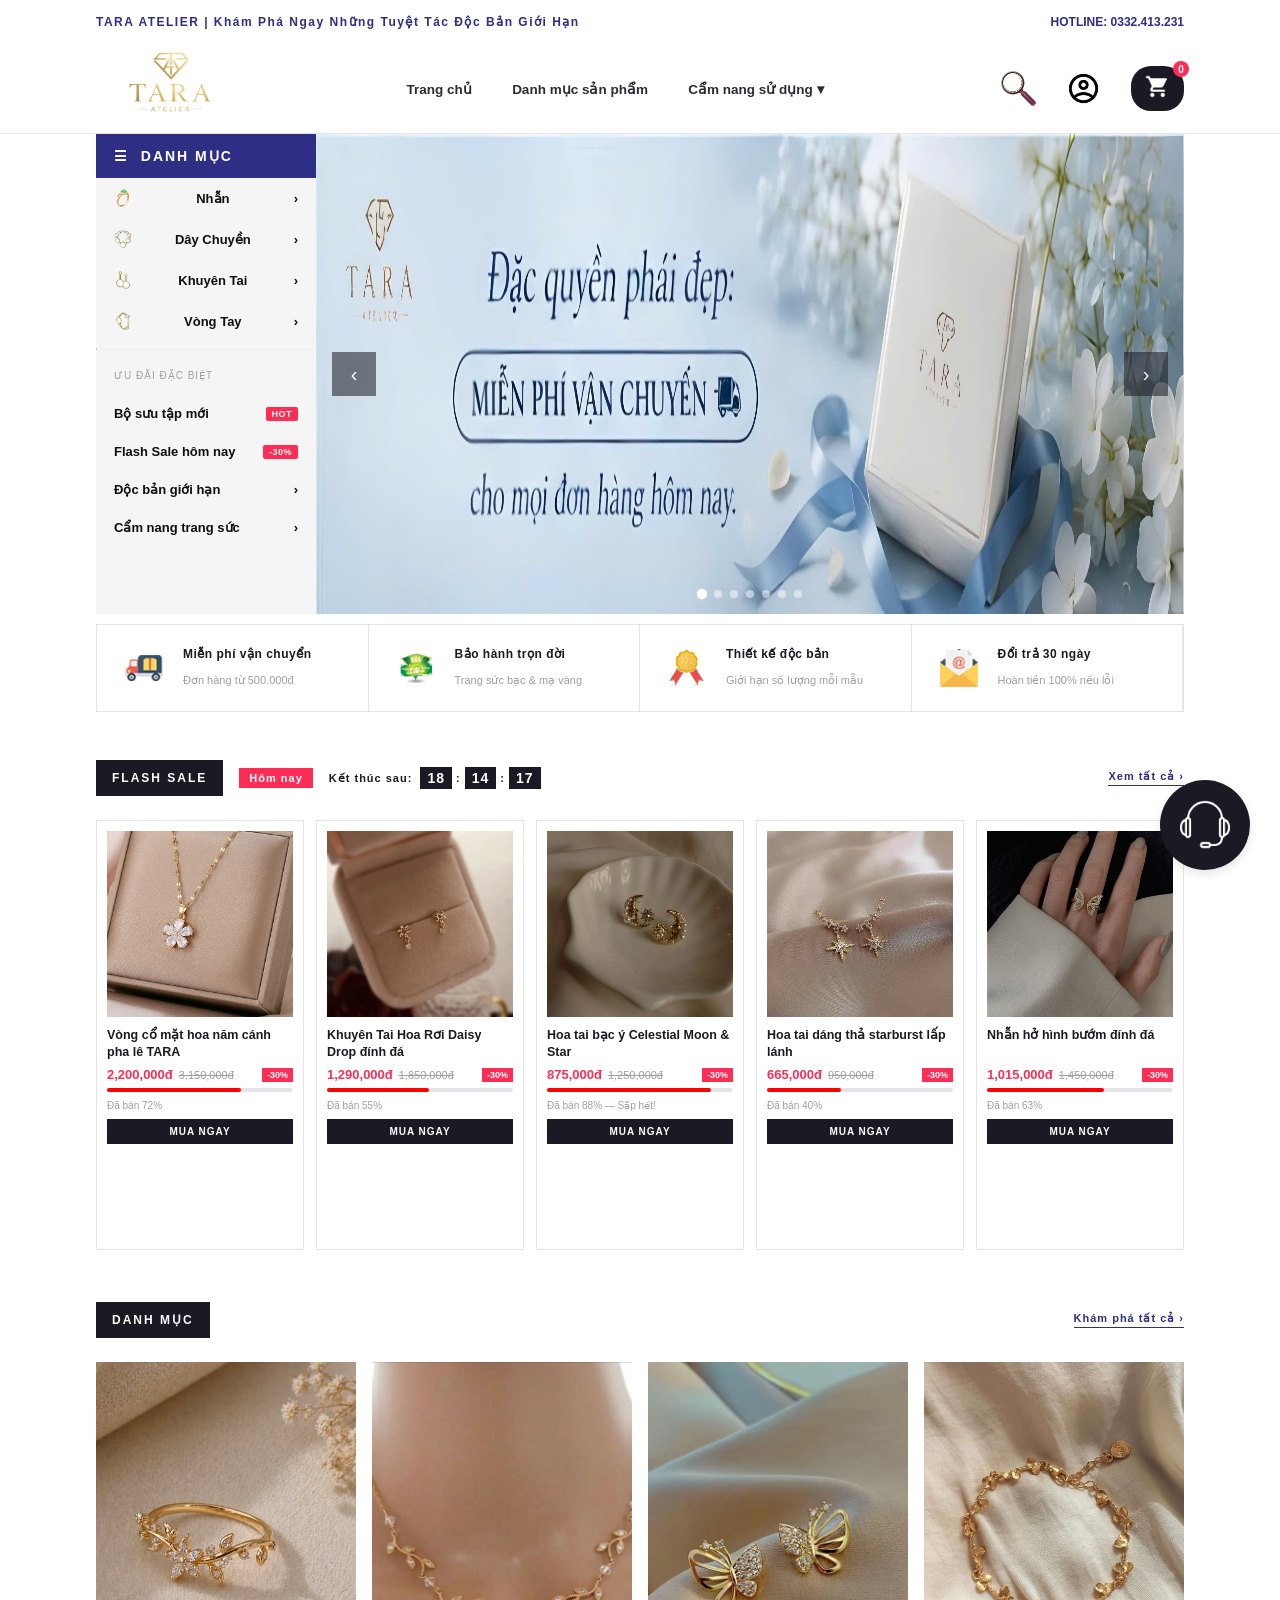
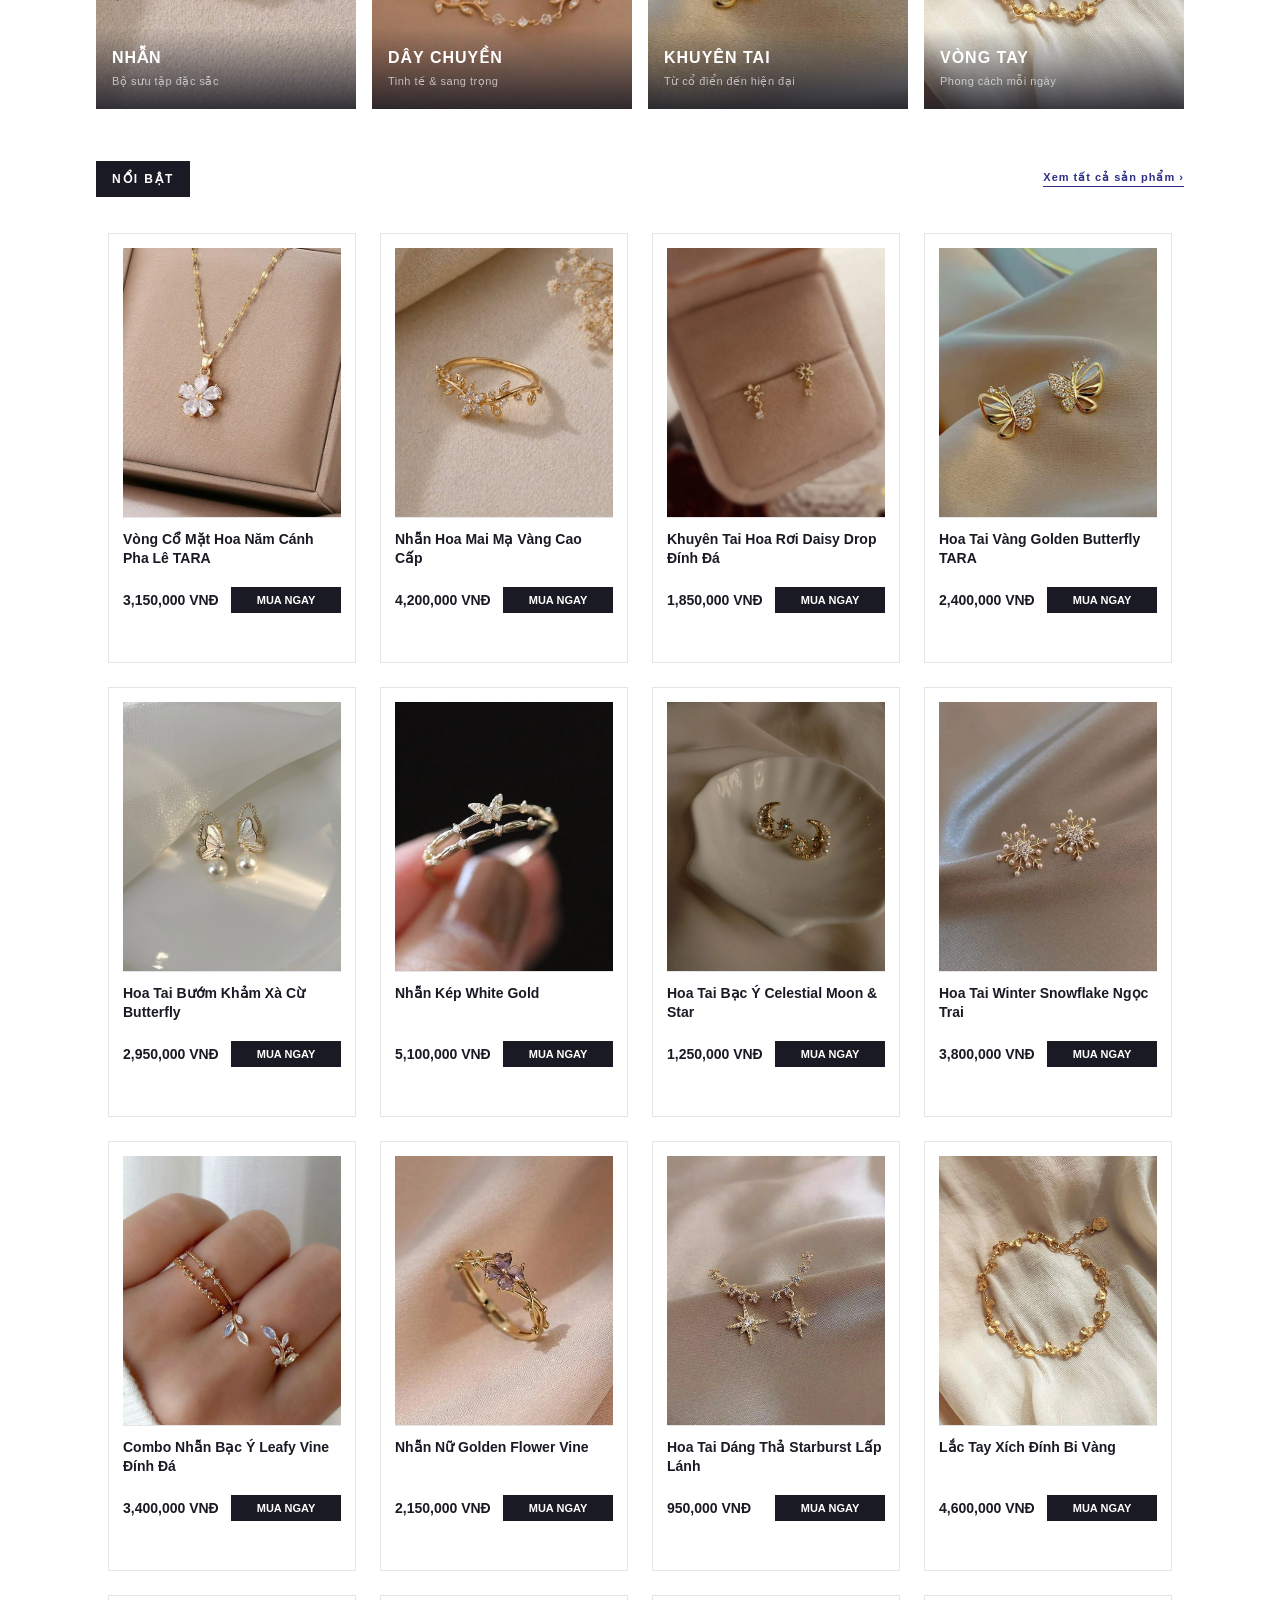
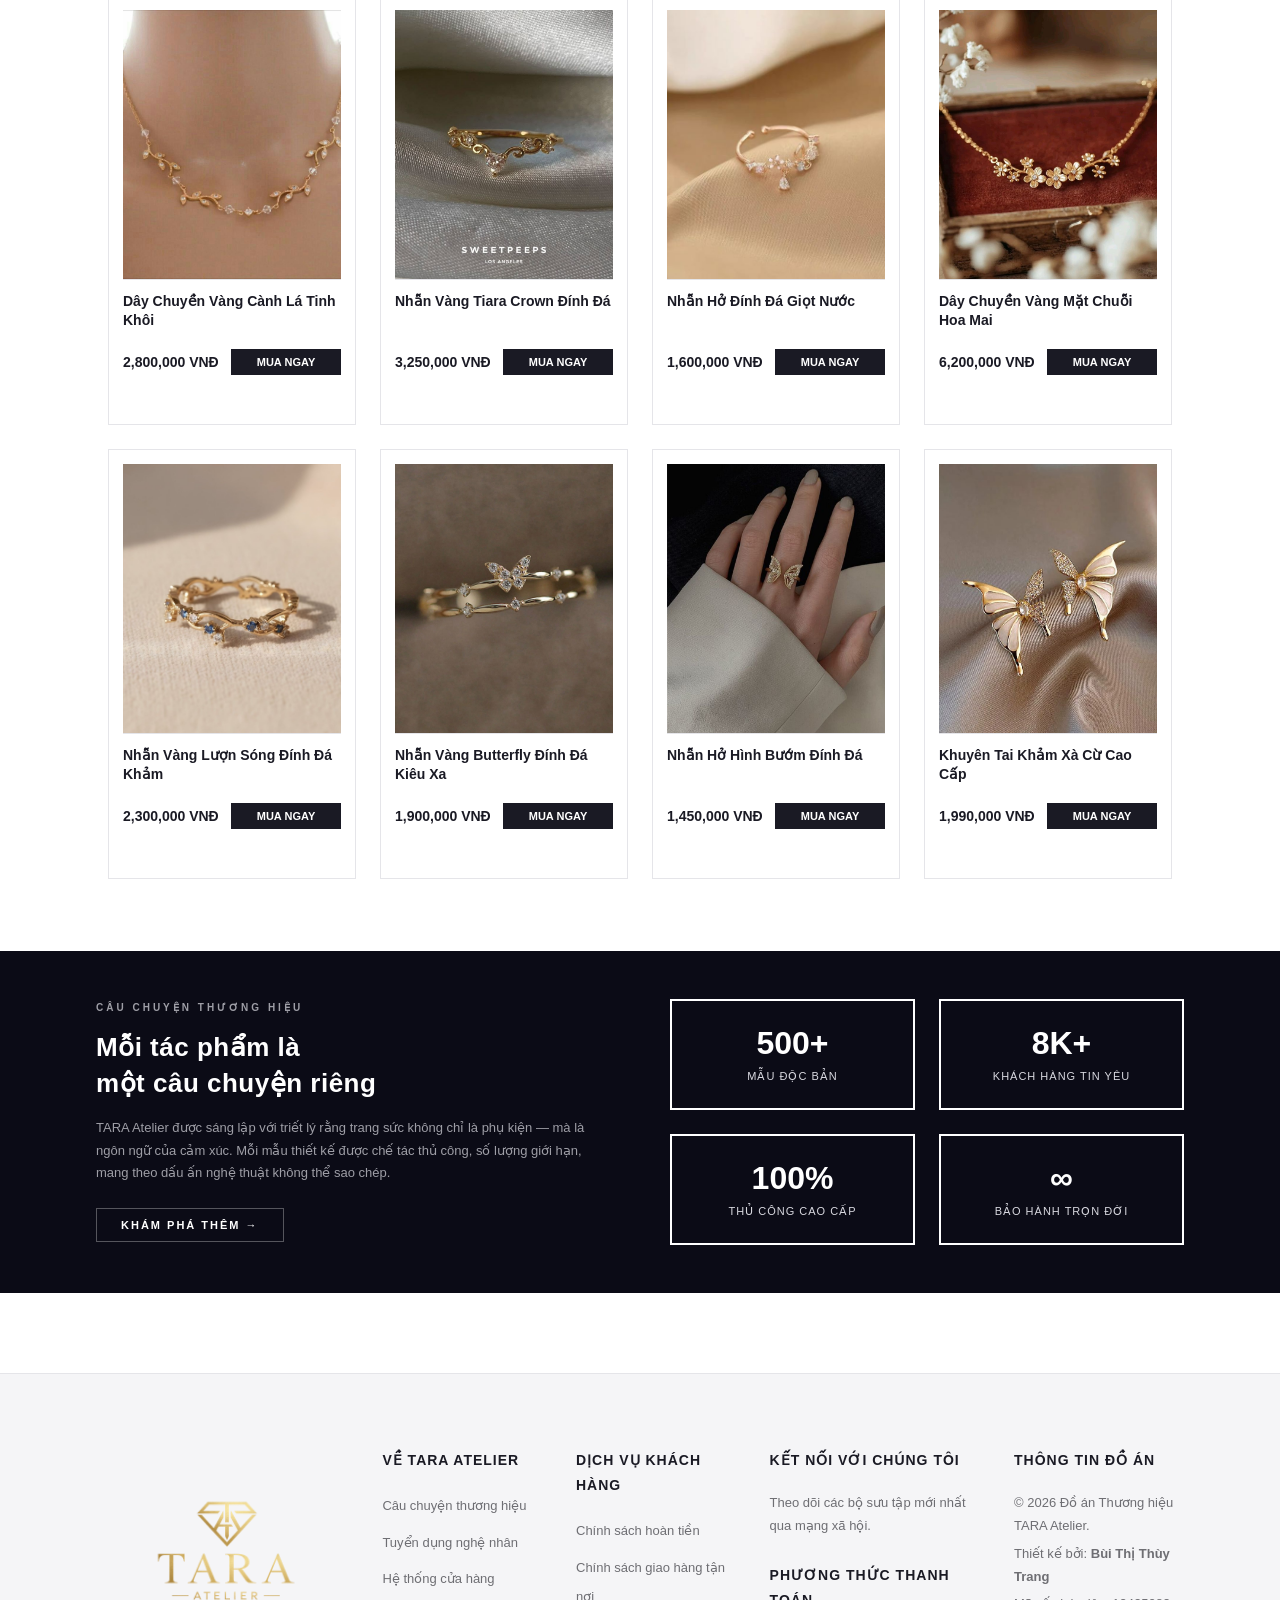
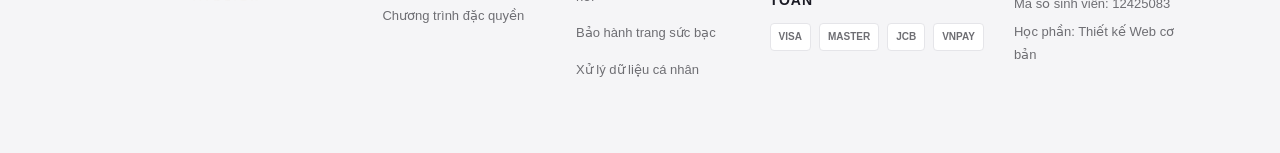
==== commit c2076b98: "Add files via upload" ====
--- a/index.html
+++ b/index.html
@@ -475,10 +475,10 @@
         <nav id="sidebar-nav">
             <div class="sid-header">☰ &nbsp;Danh mục</div>
             <ul>
-                <li><a href="#"><img src="images/icon-nhan.png" class="sid-icon" alt="Nhẫn"> Nhẫn <span class="sid-arrow">›</span></a></li>
-                <li><a href="#"><img src="images/icon-daychuyen.png" class="sid-icon" alt="Dây Chuyền"> Dây Chuyền <span class="sid-arrow">›</span></a></li>
-                <li><a href="#"><img src="images/icon-khuyentai.png" class="sid-icon" alt="Khuyên Tai"> Khuyên Tai <span class="sid-arrow">›</span></a></li>
-                <li><a href="#"><img src="images/icon-vongtay.png" class="sid-icon" alt="Vòng Tay"> Vòng Tay <span class="sid-arrow">›</span></a></li>
+                <li><a href="sanpham.html#nhan"><img src="images/icon-nhan.png" class="sid-icon" alt="Nhẫn"> Nhẫn <span class="sid-arrow">›</span></a></li>
+                <li><a href="sanpham.html#daychuyen"><img src="images/icon-daychuyen.png" class="sid-icon" alt="Dây Chuyền"> Dây Chuyền <span class="sid-arrow">›</span></a></li>
+                <li><a href="sanpham.html#khuyentai"><img src="images/icon-khuyentai.png" class="sid-icon" alt="Khuyên Tai"> Khuyên Tai <span class="sid-arrow">›</span></a></li>
+                <li><a href="sanpham.html#vongtay"><img src="images/icon-vongtay.png" class="sid-icon" alt="Vòng Tay"> Vòng Tay <span class="sid-arrow">›</span></a></li>
             </ul>
             <hr class="sid-divider">
             <div class="sid-promo">Ưu đãi đặc biệt</div>
@@ -490,7 +490,7 @@
                     </a>
                 </li>
                 <li>
-                    <a href="sanpham.html">
+                    <a href="#flash-countdown">
                         Flash Sale hôm nay
                         <span class="sid-badge">-30%</span>
                     </a>
@@ -544,7 +544,7 @@
     </div>
 
     <div id="flash-sale-section">
-        <div class="section-header">
+        <div class="section-header" id="section-header">
             <div class="section-title-block">
                 <div class="section-label">Flash Sale</div>
                 <div class="flash-badge">Hôm nay</div>
